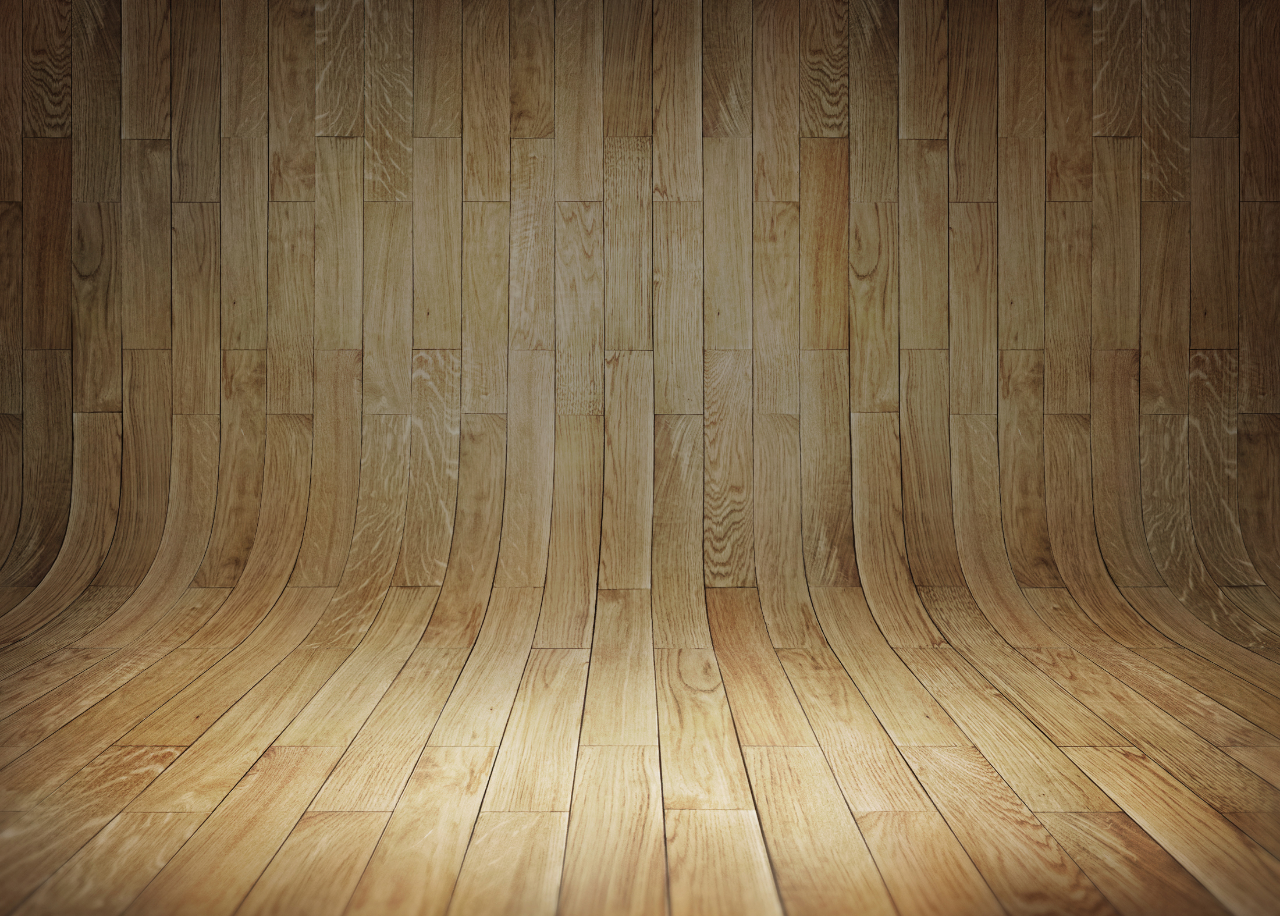
==== index.html @ 022565ed "Criação dos arquivos Parametrização das pastas" ====
<!DOCTYPE html>
<html lang="en">
<head>
    <meta charset="UTF-8">
    <meta name="viewport" content="width=device-width, initial-scale=1.0">
    <title>Redes sociais</title>
    <style>
        body
        {
            background-image: url(imagens/fundo-madeira.jpg);
            background-size: cover;
            background-position: center;
            background-repeat: no-repeat;
            min-height: 100vh;
        }
    </style>
</head>
<body>

    
</body>
</html>
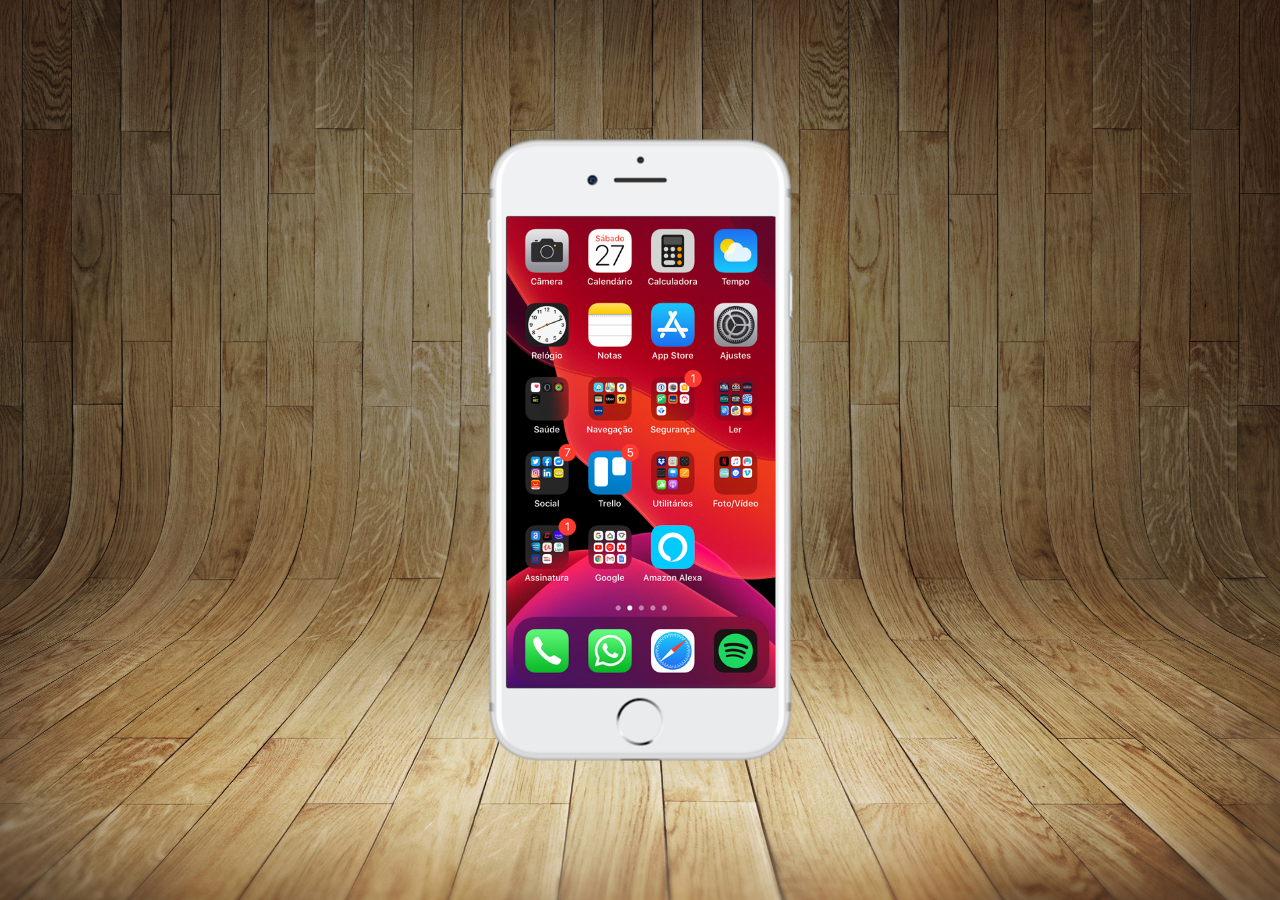
==== commit 753bd013: "Criação de tela e criação dass outras imagens" ====
--- a/index.html
+++ b/index.html
@@ -1,21 +1,19 @@
 <!DOCTYPE html>
-<html lang="en">
+<html lang="pt-br">
 <head>
     <meta charset="UTF-8">
     <meta name="viewport" content="width=device-width, initial-scale=1.0">
     <title>Redes sociais</title>
-    <style>
-        body
-        {
-            background-image: url(imagens/fundo-madeira.jpg);
-            background-size: cover;
-            background-position: center;
-            background-repeat: no-repeat;
-            min-height: 100vh;
-        }
-    </style>
+    <link rel="stylesheet" href="style.css">
 </head>
 <body>
+    <main>
+        <section id="telefone">
+            <iframe src="home.html" name="tela" id="tela" frameborder="0" id="conteudo" ></iframe>
+        </section>
+        <section id="selecao">
+        </section>
+    </main>
 
     
 </body>
--- a/style.css
+++ b/style.css
@@ -0,0 +1,34 @@
+@charset "UTF-8";
+* 
+{
+    margin: 0px;
+    padding: 0px;
+    font-family: Arial, Helvetica, sans-serif;
+}
+main
+{
+    background-image: url(imagens/fundo-madeira.jpg);
+            background-size: cover;
+            background-position: center;
+            background-repeat: no-repeat;
+            min-height: 100vh;
+            position: relative;
+}
+ section#telefone
+ {
+    background: url(imagens/frame-iphone.png) no-repeat;
+    height: 627px;
+    width: 311px;
+    position: absolute;
+    top: 50%;
+    left: 50%;
+    transform: translate(-50%, -50%);
+ }
+ iframe#tela
+ {
+    position: relative;
+    top: 80px;
+    left: 22px;
+    height: 471px;
+    width: 269px;
+ }
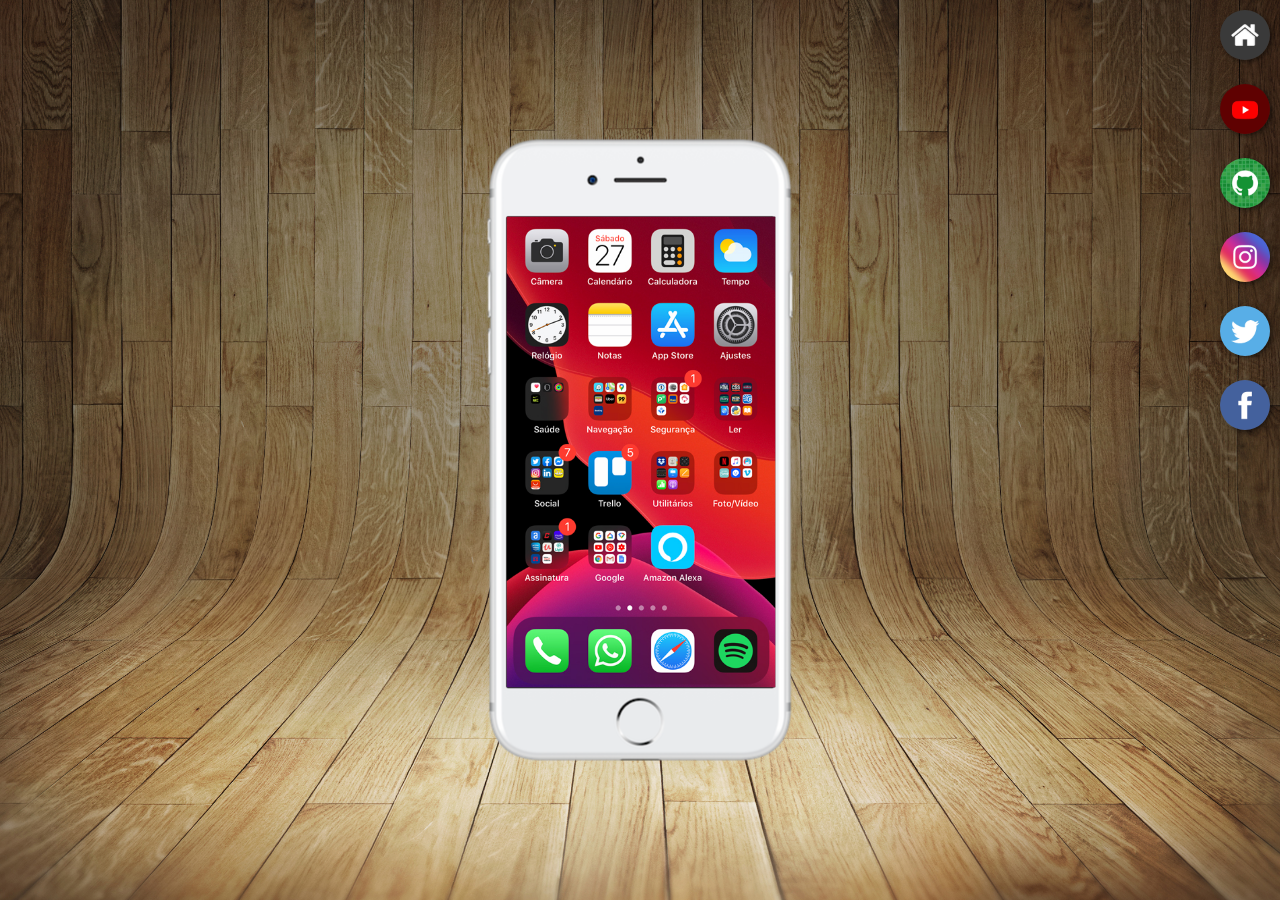
==== commit 1a25d1bd: "Layout finalizado" ====
--- a/index.html
+++ b/index.html
@@ -1,20 +1,52 @@
 <!DOCTYPE html>
 <html lang="pt-br">
+
 <head>
     <meta charset="UTF-8">
     <meta name="viewport" content="width=device-width, initial-scale=1.0">
     <title>Redes sociais</title>
     <link rel="stylesheet" href="style.css">
 </head>
+
 <body>
     <main>
         <section id="telefone">
-            <iframe src="home.html" name="tela" id="tela" frameborder="0" id="conteudo" ></iframe>
+            <iframe src="home.html" name="tela" id="tela" frameborder="0" id="conteudo"></iframe>
         </section>
         <section id="selecao">
+            <a href="home.html" target="tela">
+                <img src="imagens/logo-home.jpg" alt="">
+            </a>
+            <br>
+            <a href="youtube.html" target="tela">
+                <img src="imagens/logo-youtube.jpg">
+            </a>
+            <br>
+
+            <a href="github.html" target="tela">
+                <img src="imagens/logo-github.jpg">
+            </a>
+            <br>
+
+            <a href="instagram.html" target="tela">
+                <img src="imagens/logo-instagram.jpg">
+            </a>
+            <br>
+
+            <a href="twitter.html" target="tela">
+                <img src="imagens/logo-twitter.jpg">
+            </a>
+            <br>
+
+            <a href="facebook.html" target="tela">
+                <img src="imagens/logo-facebook.jpg">
+            </a>
+            <br>
+
         </section>
     </main>
 
-    
+
 </body>
+
 </html>
--- a/style.css
+++ b/style.css
@@ -31,4 +31,16 @@
     left: 22px;
     height: 471px;
     width: 269px;
- }+ }
+
+section#selecao > a > img
+{
+   width: 50px;
+   margin: 10px;
+   border-radius: 50%;
+   box-shadow: 2px 2px 5px rgba(0, 0, 0, 0.5);
+}
+section#selecao
+{
+   text-align: right;
+}
